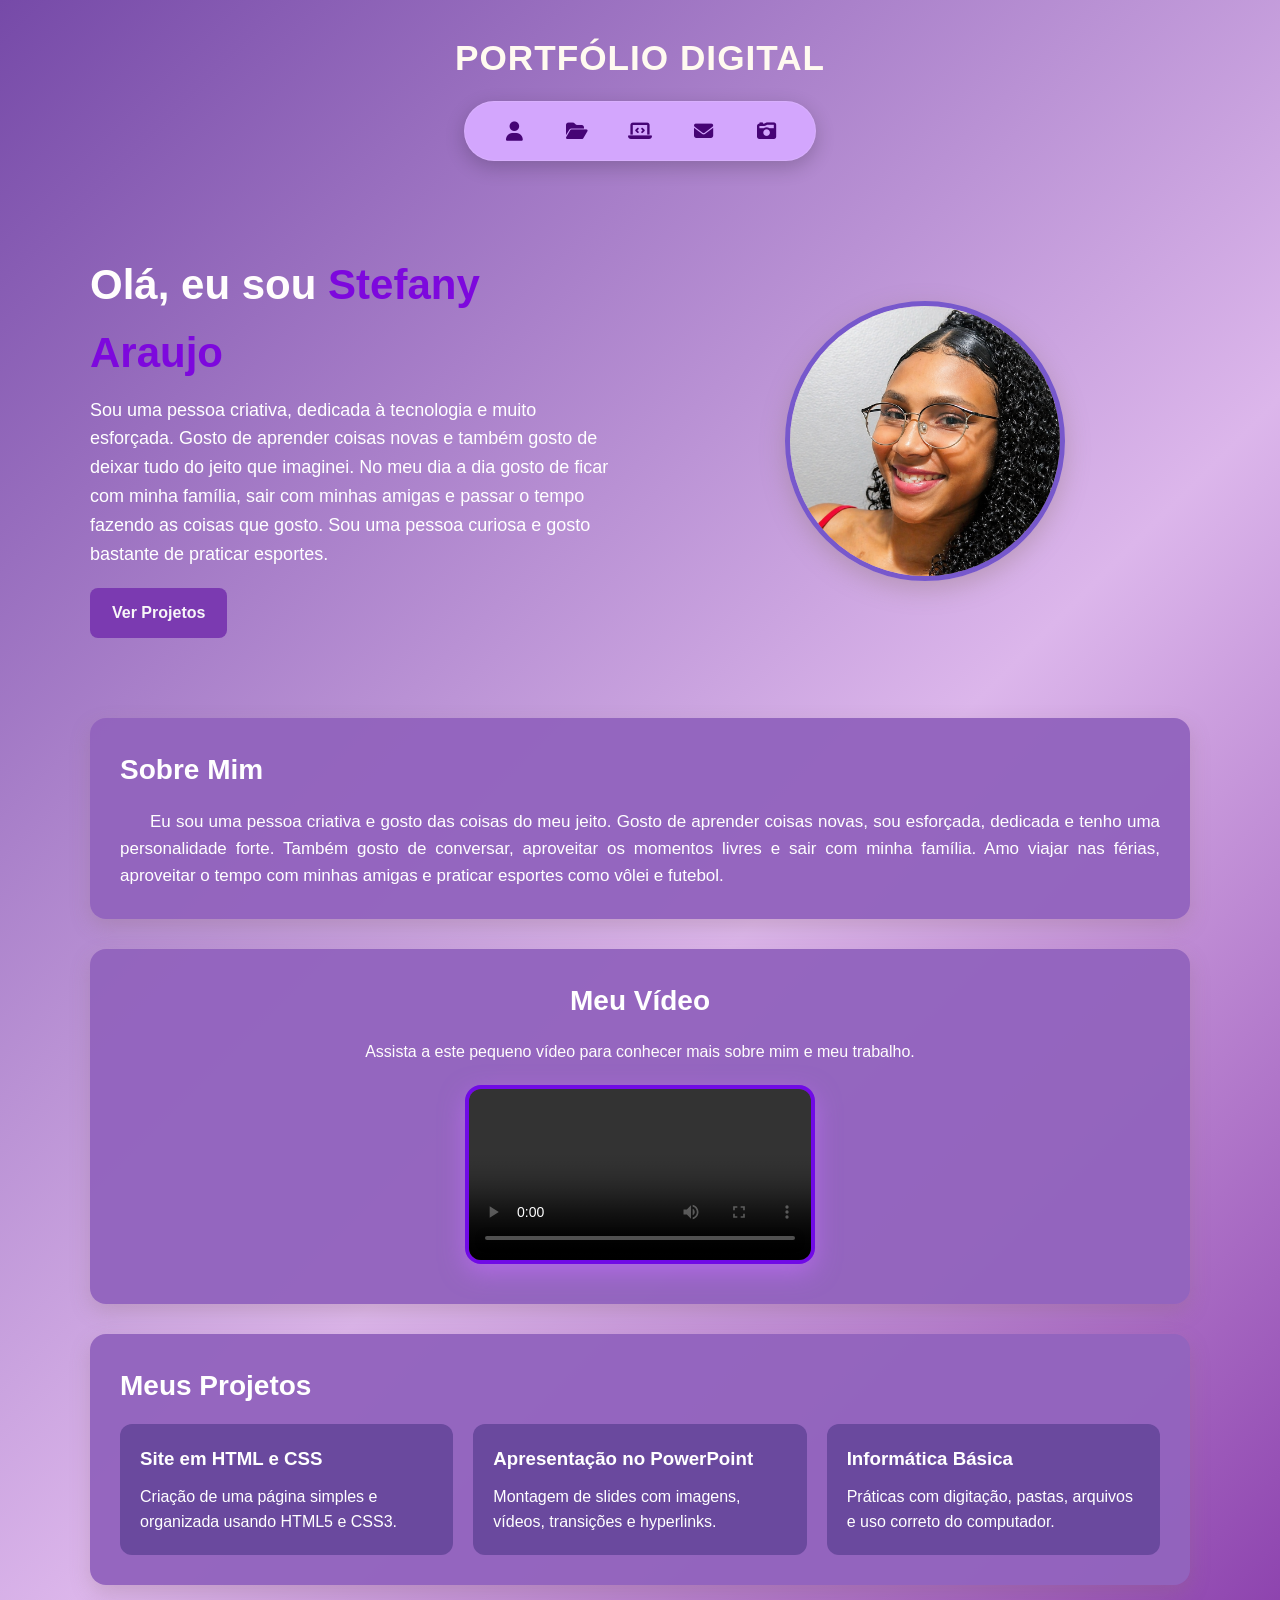
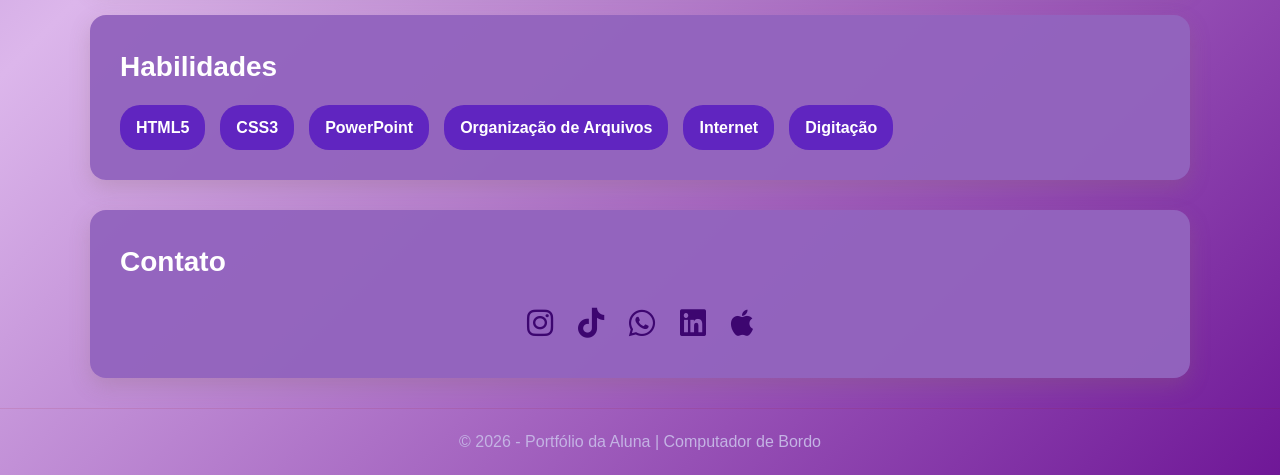
==== index.html @ e03f6636 "Add files via upload" ====
<!DOCTYPE html>
<html lang="pt-BR">
<head>
    <meta charset="UTF-8">
    <meta name="viewport" content="width=device-width, initial-scale=1.0">
    <title>Portfólio da Aluna</title>

    <link rel="stylesheet" href="https://cdnjs.cloudflare.com/ajax/libs/font-awesome/6.5.0/css/all.min.css">

    <link rel="stylesheet" href="css/reset-p.css">
    <link rel="stylesheet" href="css/header-p.css">
    <link rel="stylesheet" href="css/body-p.css">
</head>

<body>
<!-- HEADER -->
  <header class="header-portfolio">
    <h1>Portfólio Digital</h1>
    <nav class="nav-container">
      <a href="#sobre" title="Sobre Mim"><i class="fa-solid fa-user"></i></a>
      <a href="#projetos" title="Projetos"><i class="fa-solid fa-folder-open"></i></a>
      <a href="#habilidades"title="habilidades"><i class="fa-solid fa-laptop-code"></i></a>
      <a href="#contato" title="Contato"><i class="fa-solid fa-envelope"></i></a>

      <a href="memorias.html" title="Memórias"><i class="fa-solid fa-camera-retro"></i></a>
      
    </nav>
  </header>
    
    <main class="container">

        <section class="hero">
            <div class="hero-texto">
                <h1>Olá, eu sou <span>Stefany Araujo</span></h1>
                
                <p>
                    Sou uma pessoa criativa, dedicada à tecnologia e muito esforçada.
                    Gosto de aprender coisas novas e também gosto de deixar tudo do jeito que imaginei.
                    No meu dia a dia gosto de ficar com minha família, sair com minhas amigas e passar o tempo fazendo as coisas que gosto.
                    Sou uma pessoa curiosa e gosto bastante de praticar esportes.
                </p>

                <a href="#projetos" class="botao">Ver Projetos</a>
            </div>

            <div class="hero-foto">
                <img src="img/ste.png" alt="Foto da aluna" onclick="abrirImagem(this.src)">
            </div>
        </section>

        <section id="sobre" class="card sobre">
            <h2>Sobre Mim</h2>
            <p>
                Eu sou uma pessoa criativa e gosto das coisas do meu jeito.
                Gosto de aprender coisas novas, sou esforçada, dedicada e tenho uma personalidade forte.
                Também gosto de conversar, aproveitar os momentos livres e sair com minha família.
                Amo viajar nas férias, aproveitar o tempo com minhas amigas e praticar esportes como vôlei e futebol.
            </p>
        </section>

        <section id="apresentacao" class="card" style="text-align: center;">
      <h2>Meu Vídeo</h2>
      <p style="margin-bottom: 20px;">Assista a este pequeno vídeo
         para conhecer mais sobre mim e meu trabalho.</p>
      
      <video controls class="video-portfolio">
        <source src="video/video.mp4" type="video/mp4">
        Seu navegador não suporta o reprodutor de vídeo.
      </video>
    </section>

        <section id="projetos" class="card">
            <h2>Meus Projetos</h2>
            <div class="projetos">
                
                <div class="projeto">
                    <h3>Site em HTML e CSS</h3>
                    <p>Criação de uma página simples e organizada usando HTML5 e CSS3.</p>
                </div>

                <div class="projeto">
                    <h3>Apresentação no PowerPoint</h3>
                    <p>Montagem de slides com imagens, vídeos, transições e hyperlinks.</p>
                </div>

                <div class="projeto">
                    <h3>Informática Básica</h3>
                    <p>Práticas com digitação, pastas, arquivos e uso correto do computador.</p>
                </div>

            </div>
        </section>

        <section id="habilidades" class="card habilidades">
            <h2>Habilidades</h2>
            <ul>
                <li>HTML5</li>
                <li>CSS3</li>
                <li>PowerPoint</li>
                <li>Organização de Arquivos</li>
                <li>Internet</li>
                <li>Digitação</li>
            </ul>
        </section>

        <section id="contato" class="card contato">
            <h2>Contato</h2>
            <div class="redes">
                <a href="https://www.instagram.com/stefanyaraujo588/" target="_blank">
                    <i class="fab fa-instagram"></i>
                </a>
                <a href="https://www.tiktok.com/pt-BR/" target="_blank">
                    <i class="fab fa-tiktok"></i>
                </a>
                <a href="https://wa.me/5511965203848" target="_blank">
                    <i class="fab fa-whatsapp"></i>
                </a>
                <a href="#" target="_blank">
                    <i class="fab fa-linkedin"></i>
                </a>
                <a href="https://www.apple.com/br/" target="_blank">
                    <i class="fa-brands fa-apple"></i>
                </a>
            </div>
        </section>

    </main>

    <div id="lightbox" onclick="fecharImagem()">
        <img id="img-ampliada" alt="Imagem ampliada">
    </div>

    <button id="topo" onclick="voltarTopo()" title="Voltar ao topo">
        <i class="fa-solid fa-chevron-up"></i>
    </button>

    <footer>
        <p>© 2026 - Portfólio da Aluna | Computador de Bordo</p>
    </footer>

    <script>
        // ABRIR IMAGEM
        function abrirImagem(src) {
            document.getElementById("lightbox").style.display = "flex";
            document.getElementById("img-ampliada").src = src;
        }

        // FECHAR IMAGEM
        function fecharImagem() {
            document.getElementById("lightbox").style.display = "none";
        }

        // VOLTAR AO TOPO
        function voltarTopo() {
            window.scrollTo({
                top: 0,
                behavior: "smooth"
            });
        }

        // MOSTRAR E ESCONDER BOTÃO
        window.onscroll = function () {
            let botao = document.getElementById("topo");
            if (document.documentElement.scrollTop > 200) {
                botao.style.display = "block";
            } else {
                botao.style.display = "none";
            }
        };
    </script>

<script src="https://vlibras.gov.br/app/vlibras-plugin.js">  
</script>
<script>
  new window.VLibras.Widget(
    'https://vlibras.gov.br/app',
    'https://vlibras.gov.br/config/default_logo.json',
    'random',
    'R'
  );
</script>

</body>
</html>
---- css/header-p.css ----
/* CONTAINER */
.container {
  width: 90%;
  max-width: 1100px;
  margin: auto;
}

/* HEADER */
.header-portfolio{
  display: flex;
  flex-direction: column;
  align-items: center;
  justify-content: center;
  gap: 15px;
  margin-top: 30px;
  margin-bottom: 40px;
  width: 100%;
}

.header-portfolio h1{
  color: floralwhite;
  font-size: 2.2rem;
  font-weight: 600;
  margin: 0;
  text-transform: uppercase;
  letter-spacing: 1px;
}

.topo {
  display: flex;
  justify-content: space-between;
  align-items: center;
  flex-wrap: wrap;
  gap: 15px;
}

/* LOGO */
.logo {
  font-size: 24px;
  font-weight: bold;
  color: #f5f5f5;
}

/* MENU */
.nav-container{
  display: flex;
  gap: 25px;
  padding: 10px 30px;

  background: #d3a6fd;
  backdrop-filter: blur(10px);
  -webkit-backdrop-filter: blur(10px);

  border: 1px solid rgba(255, 255, 255, 0.1);
  border-radius: 50px;
  box-shadow: 0 6px 20px rgba(0,0,0,0.2);
}

.nav-container a{
  color: #460475;
  font-size: 1.2rem;
  transition: all 0.3s ease; /* Corrigido: faltava o 's' */
  text-decoration: none;
  display: flex;
  align-items: center;
  justify-content: center; /* Corrigido: para centralizar o ícone */
  width: 38px;
  height: 38px;
  border-radius: 50px;
}

.nav-container a:hover {
  background: rgba(255, 255, 255, 0.4); /* Efeito extra ao passar o mouse */
}

/* HERO */
.hero {
  display: flex;
  align-items: center;
  justify-content: space-between;
  gap: 40px;
  padding: 50px 0;
  flex-wrap: wrap;
}

.hero-texto {
  flex: 1;
  min-width: 280px;
}

.hero-texto h1 {
  font-size: 42px;
  margin-bottom: 10px;
}

.hero-texto h1 span {
  color: #7d08dd;
}

.hero-texto p {
  font-size: 18px;
  color: #ffffff;
  margin-bottom: 20px;
}

/* BOTÃO */
.botao {
  display: inline-block;
  background: #7b3ab1;
  color: #f8f7f8;
  text-decoration: none;
  padding: 12px 22px;
  border-radius: 8px;
  font-weight: bold;
  transition: 0.3s;
}

.botao:hover {
  background: #5c00d4;
  transform: scale(1.05);
}

/* FOTO */
.hero-foto {
  flex: 1;
  min-width: 260px;
  text-align: center;
}

.hero-foto img {
  width: 280px;
  height: 280px;
  object-fit: cover;
  border-radius: 50%;
  border: 5px solid #7758cc;
  box-shadow: 0 8px 25px rgba(145, 121, 121, 0.4);
  cursor: pointer;
  transition: 0.3s;
}

.hero-foto img:hover {
  transform: scale(1.03);
}

/* ESPAÇAMENTO */
section {
  margin-bottom: 30px;
}

/* TÍTULOS */
h2 {
  color: #ffffff;
  margin-bottom: 15px;
  font-size: 28px;
}

/* TEXTOS */
.sobre p,
.contato p {
  color: #ffffff;
  font-size: 17px;
  text-align: justify;
  text-indent: 30px;
}

/* CARD */
.card {
  background: rgba(147, 100, 190, 0.966);
  padding: 30px;
  border-radius: 16px;
  box-shadow: 0 8px 20px rgba(139, 112, 112, 0.25);
}

/* PROJETOS */
.projetos {
  display: flex;
  flex-wrap: wrap;
  gap: 20px;
}

.projeto {
  flex: 1 1 250px;
  background: #6a499e;
  padding: 20px;
  border-radius: 12px;
  transition: 0.3s;
}

.projeto:hover {
  transform: translateY(-5px);
  background: #f3f3f3;
}

/* Corrigido: Fazendo as letras ficarem escuras quando o fundo ficar claro */
.projeto:hover h3, 
.projeto:hover p {
  color: #460475;
}

.projeto h3 {
  margin-bottom: 10px;
  color: #ffffff;
  transition: 0.3s;
}

.projeto p {
  color: #ffffff;
  transition: 0.3s;
}

/* HABILIDADES */
.habilidades ul {
  list-style: none;
  display: flex;
  flex-wrap: wrap;
  gap: 15px;
  margin-top: 10px;
}

.habilidades li {
  background: #6025c0;
  color: #ffffff;
  padding: 10px 16px;
  border-radius: 20px;
  font-weight: bold;
}

/* REDES SOCIAIS */
.redes {
  display: flex;
  justify-content: center;
  gap: 25px;
  margin-top: 15px;
}

.redes a {
  font-size: 30px;
  color: #3d0670;
  transition: 0.3s;
}

.redes a:hover {
  color: #ebd6ff;
  transform: scale(1.2);
}

/* FOOTER */
footer {
  text-align: center;
  padding: 20px;
  color: #c4b3e4;
  margin-top: 20px;
  border-top: 1px solid rgba(158, 13, 13, 0.1);
}

/* LIGHTBOX */
#lightbox {
  display: none;
  position: fixed;
  width: 100%;
  height: 100%;
  background: rgba(0,0,0,0.85);
  top: 0;
  left: 0;
  justify-content: center;
  align-items: center;
  z-index: 999;
}

#lightbox img {
  max-width: 80%;
  max-height: 80%;
  border-radius: 12px;
}

/* BOTÃO TOPO (Corrigido e Unificado) */
#topo {
  position: fixed;
  bottom: 30px;
  right: 30px;
  width: 45px;
  height: 45px;
  display: none; /* Corrigido: estava escrito "nome" */
  
  align-items: center;
  justify-content: center;
  
  background: rgba(131, 26, 216, 0.75);
  color: #ffffff; /* Corrigido: para a seta branca aparecer no fundo */
  font-size: 18px;
  
  border: 1px solid rgba(166, 39, 224, 0.1);
  border-radius: 50%;
  
  backdrop-filter: blur(10px);
  box-shadow: 0 4px 15px rgba(0,0,0,0.3);
  cursor: pointer;
  z-index: 999;
  transition: all 0.3s ease;
}

#topo:hover {
  background: #5c00d4;
  transform: scale(1.1);
}
---- css/body-p.css ----
body {
      background: linear-gradient(135deg, #764aa8, #dcb6eb, #6f1797);
      color: #fffdfd;
      line-height: 1.6;
    }

    
/* ESTILIZAÇÃO DO VÍDEO DO PORTFÓLIO */
.video-portfolio {
  width: 80%;                  /* Garante responsividade em telas pequenas */
  max-width: 350px;             /* Reduzido de 680px para 450px para um player mais compacto */
  display: block;               
  margin: 20px auto 10px auto;  /* Centraliza o vídeo e dá espaço vertical */
  
  /* Cores e Formato do Tema */
  border: 4px solid #700ae6;    /* Borda roxa vibrante */
  border-radius: 16px;          
  background-color: #a212e6;    /* Fundo roxo durante o carregamento */
  
  /* Sombra Neon */
  box-shadow: 0 8px 25px rgba(197, 110, 255, 0.6); 
  
  /* Transição Suave */
  transition: all 0.3s ease;
  outline: none;                
}

/* Efeito ao passar o rato (mouse) por cima do vídeo */
.video-portfolio:hover {
  transform: scale(1.02);       
  box-shadow: 0 10px 30px rgba(98, 1, 255, 0.95); /* O brilho intensifica no hover */
}

/* CONTAINER PARA CENTRALIZAR O BOTÃO */
.container-botao-voltar {
  display: flex;
  justify-content: center;
  align-items: center;
  margin: 50px auto; 
  width: 100%;
}
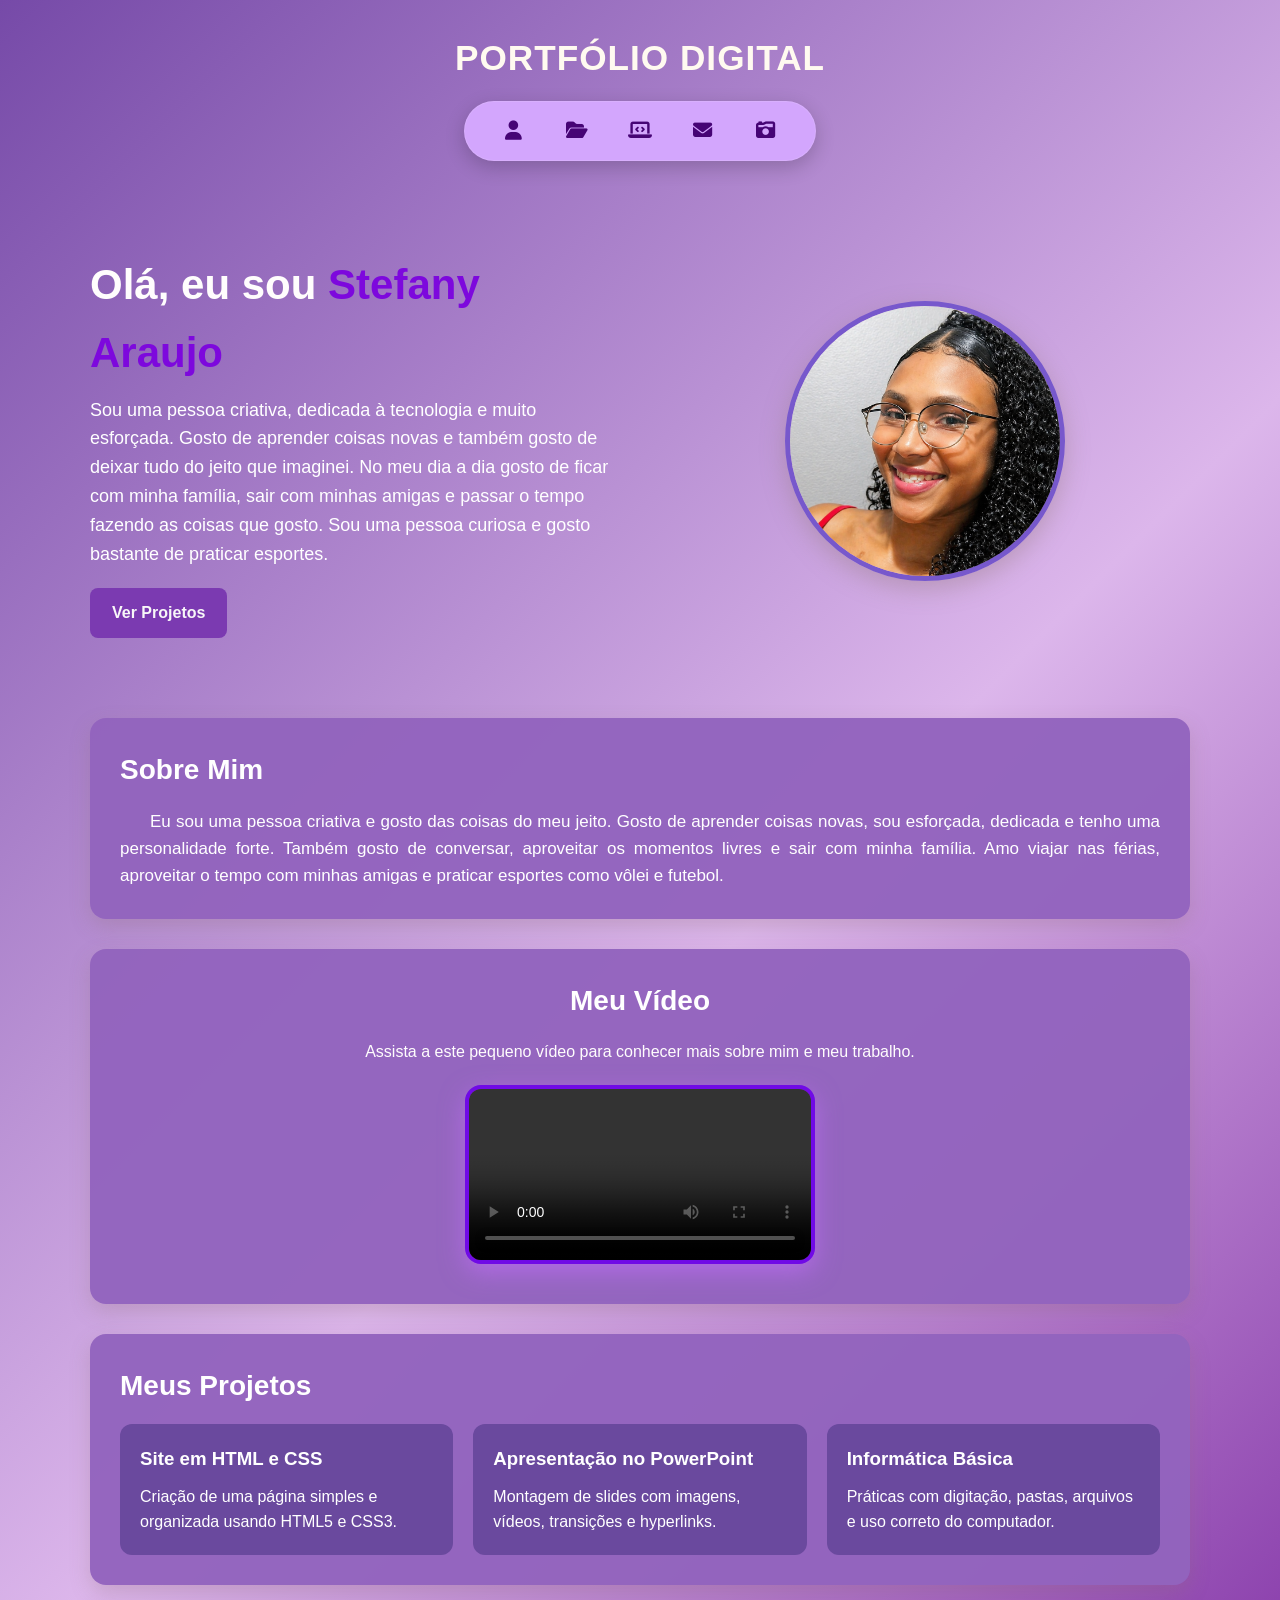
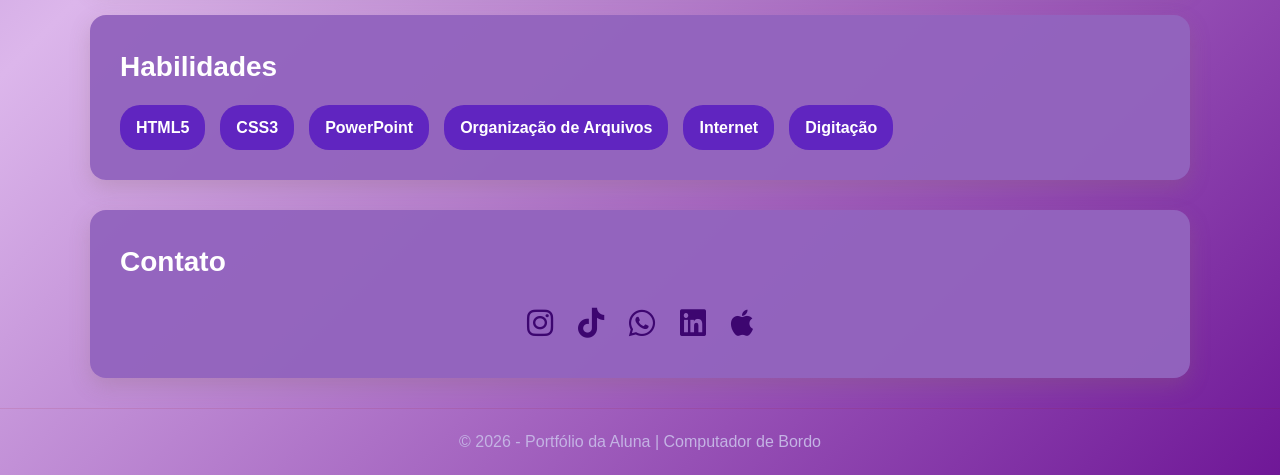
==== commit 8b255165: "Update index.html" ====
--- a/index.html
+++ b/index.html
@@ -64,7 +64,7 @@
          para conhecer mais sobre mim e meu trabalho.</p>
       
       <video controls class="video-portfolio">
-        <source src="video/video.mp4" type="video/mp4">
+        <source src="video/meu-video.mp4" type="video/mp4">
         Seu navegador não suporta o reprodutor de vídeo.
       </video>
     </section>
@@ -181,4 +181,4 @@
 </script>
 
 </body>
-</html>+</html>
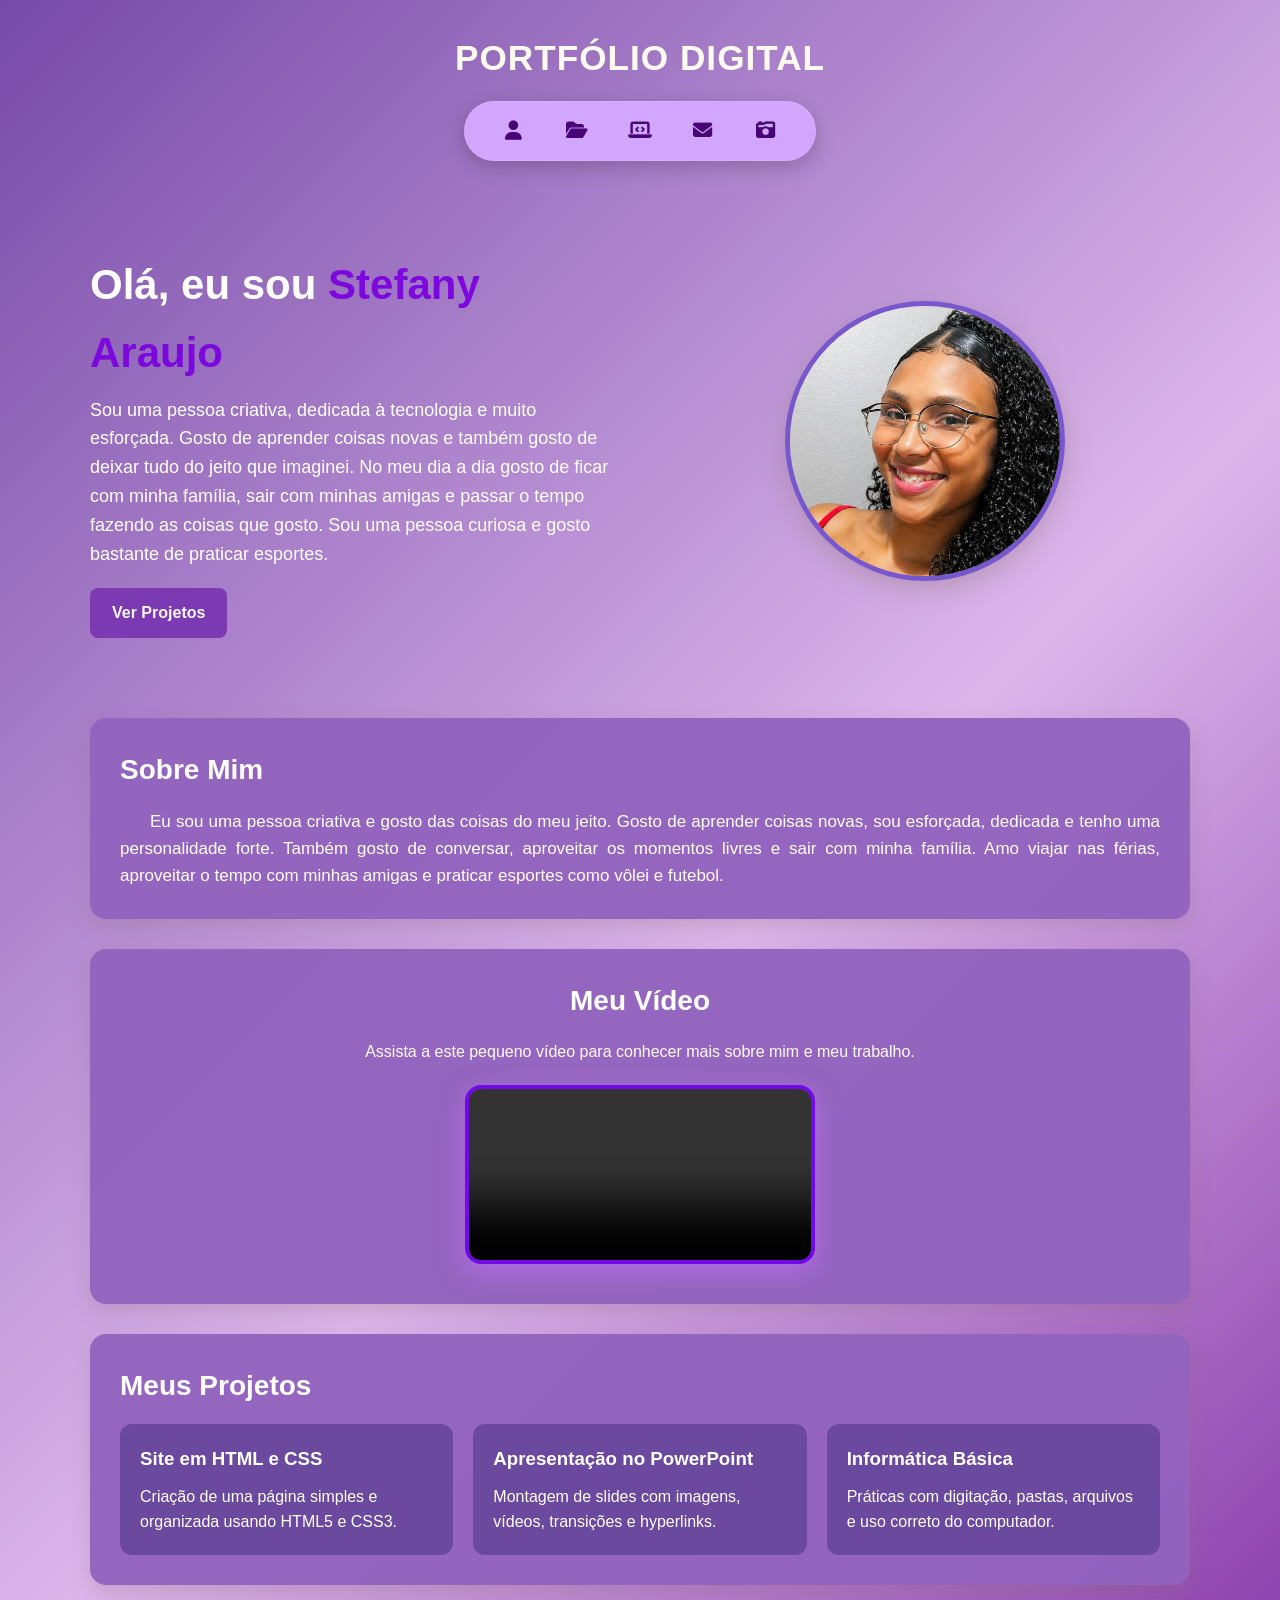
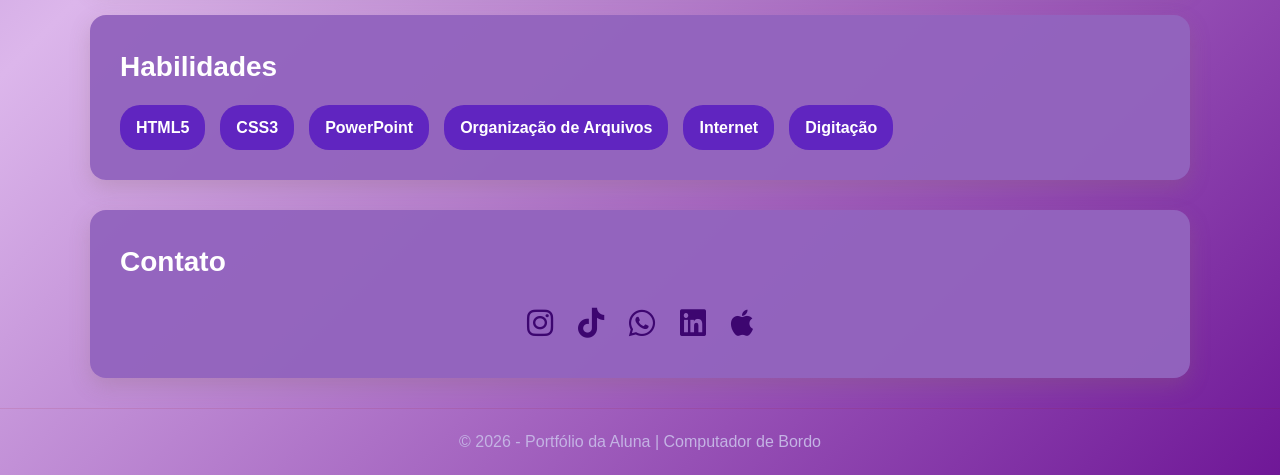
==== commit cdb2f5d0: "Update index.html" ====
--- a/index.html
+++ b/index.html
@@ -64,7 +64,7 @@
          para conhecer mais sobre mim e meu trabalho.</p>
       
       <video controls class="video-portfolio">
-        <source src="video/meu-video.mp4" type="video/mp4">
+        <source src="video/video.mp4" type="video/mp4">
         Seu navegador não suporta o reprodutor de vídeo.
       </video>
     </section>
